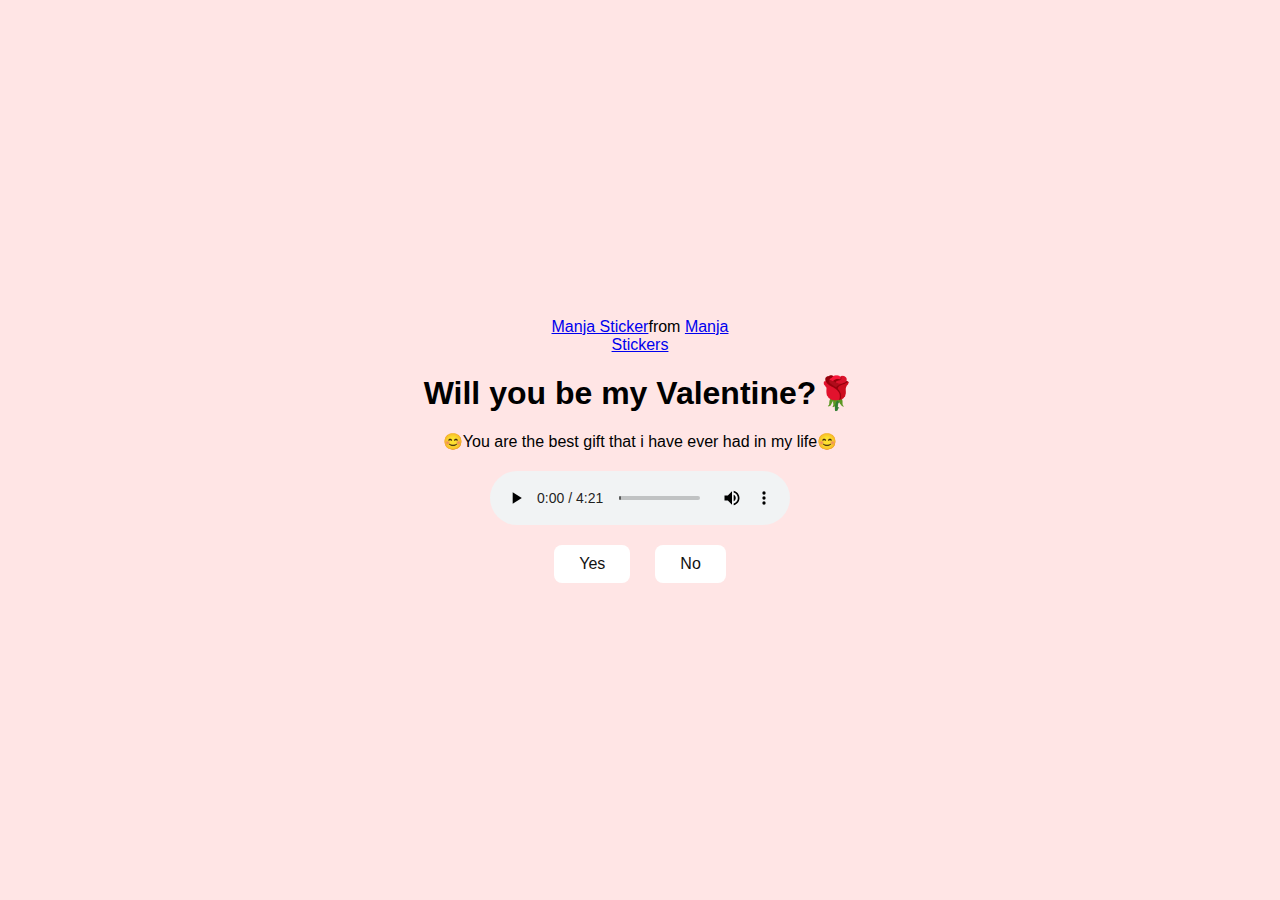
==== index.html @ a7d788a5 "Add files via upload" ====
<!DOCTYPE html>
<html lang="en">
<head>
    
    <meta charset="UTF-8">
    <meta name="viewport" content="width=device-width, initial-scale=1.0">
    <title>Will you be my Valentine?</title>

    <link rel="stylesheet" href="/style.css">
</head>
<body>
    
    <div class="container">
        <div
        class="tenor-gif-embed"
        data-postid="22885016"
        data-share-method="host"
        data-aspect-ratio="1.04918"
        data-width="100%"
      >
        <a href="https://tenor.com/view/manja-gif-22885016">Manja Sticker</a
        >from
        <a href="https://tenor.com/search/manja-stickers">Manja Stickers</a>
      </div>
      <script
        type="text/javascript"
        async
        src="https://tenor.com/embed.js"
      ></script>
        <h1>Will you be my Valentine?🌹</h1>
        <p>😊You are the best gift that i have ever had in my life😊</p>
        <audio loop autoplay controls src="dayone.mp3"></audio>
        <div class="btn">
            <a href="yes.html" target="_blank">
                Yes</a>
            <a href="no1.html" target="_blank">
                No</a>
        </div>

    </div>
    
</body>
</html>
---- style.css ----
* {
    margin: 0;
    padding: 0;
    box-sizing: border-box;
    font-family: sans-serif;
}

body {
    width: 100%;
    min-height: 100vh;
    display: flex;
    justify-content: center;
    align-items: center;
    background-color: #ffe5e5;
}


.container {
        display: flex;
        flex-direction: column;
        text-align: center;
        align-items: center;
        gap: 20px;
        max-width: 500px;
        margin: 20px;
}

.container .tenor-gif-embed {
    max-width: 200px;
}


.container .btn {
    display: flex;
    gap: 25px;
}

.btn a{
    text-decoration: none;
    color: #111;
    background: #fff;
    padding: 10px 25px;
    border-radius: 8px;
    box-shadow: 0.5rem 1rem 3rem hs1(0, 0%, 0%, 0.3);
}
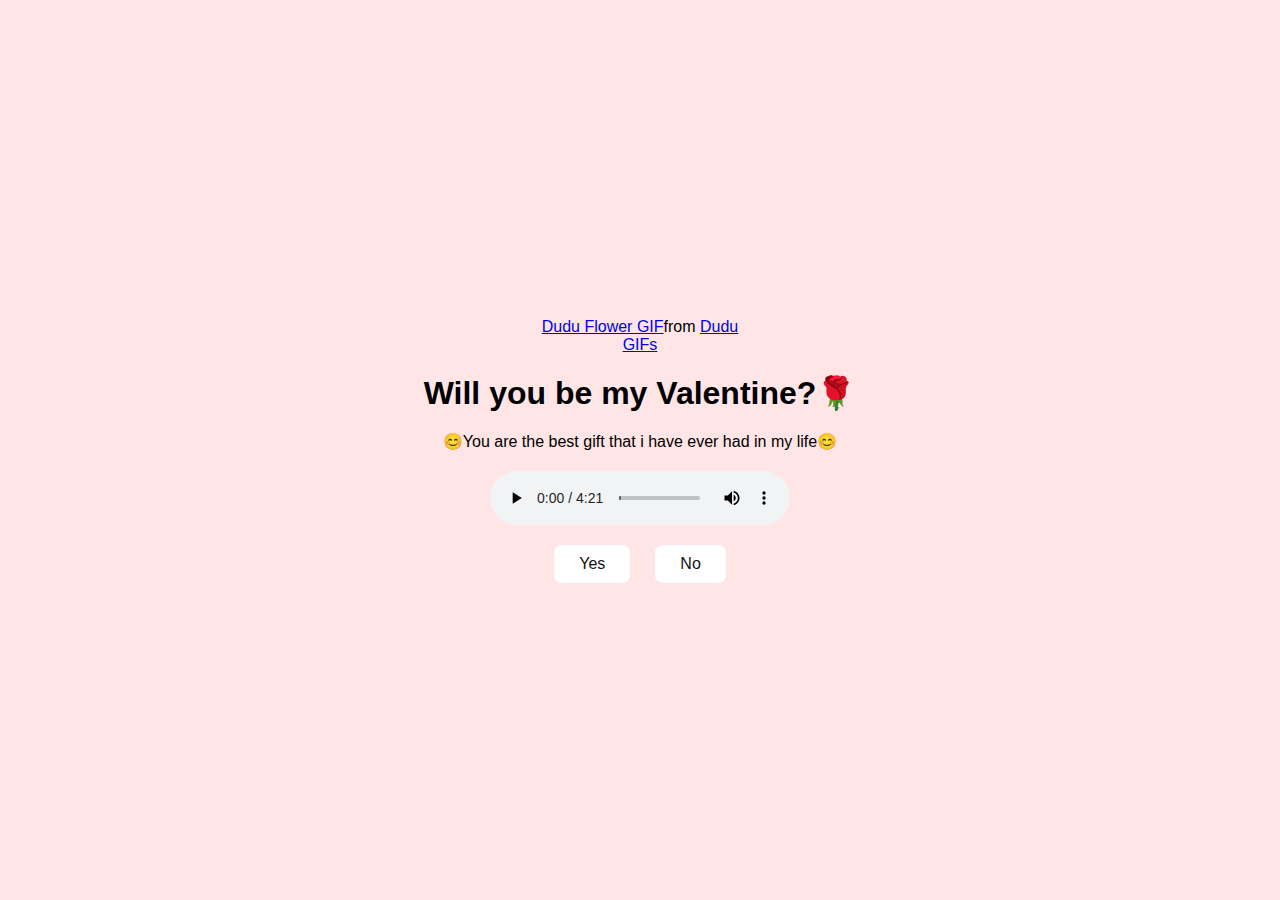
==== commit 1d70798c: "index.html" ====
--- a/index.html
+++ b/index.html
@@ -11,22 +11,9 @@
 <body>
     
     <div class="container">
-        <div
-        class="tenor-gif-embed"
-        data-postid="22885016"
-        data-share-method="host"
-        data-aspect-ratio="1.04918"
-        data-width="100%"
-      >
-        <a href="https://tenor.com/view/manja-gif-22885016">Manja Sticker</a
-        >from
-        <a href="https://tenor.com/search/manja-stickers">Manja Stickers</a>
-      </div>
-      <script
-        type="text/javascript"
-        async
-        src="https://tenor.com/embed.js"
-      ></script>
+        <div class="tenor-gif-embed" data-postid="511329709015824525" data-share-method="host" data-aspect-ratio="1" data-width="100%"><a href="https://tenor.com/view/dudu-flower-gif-511329709015824525">Dudu Flower GIF</a>from <a href="https://tenor.com/search/dudu-gifs">Dudu GIFs</a></div> <script type="text/javascript" async src="https://tenor.com/embed.js">
+            
+        </script>
         <h1>Will you be my Valentine?🌹</h1>
         <p>😊You are the best gift that i have ever had in my life😊</p>
         <audio loop autoplay controls src="dayone.mp3"></audio>
@@ -40,4 +27,4 @@
     </div>
     
 </body>
-</html>+</html>
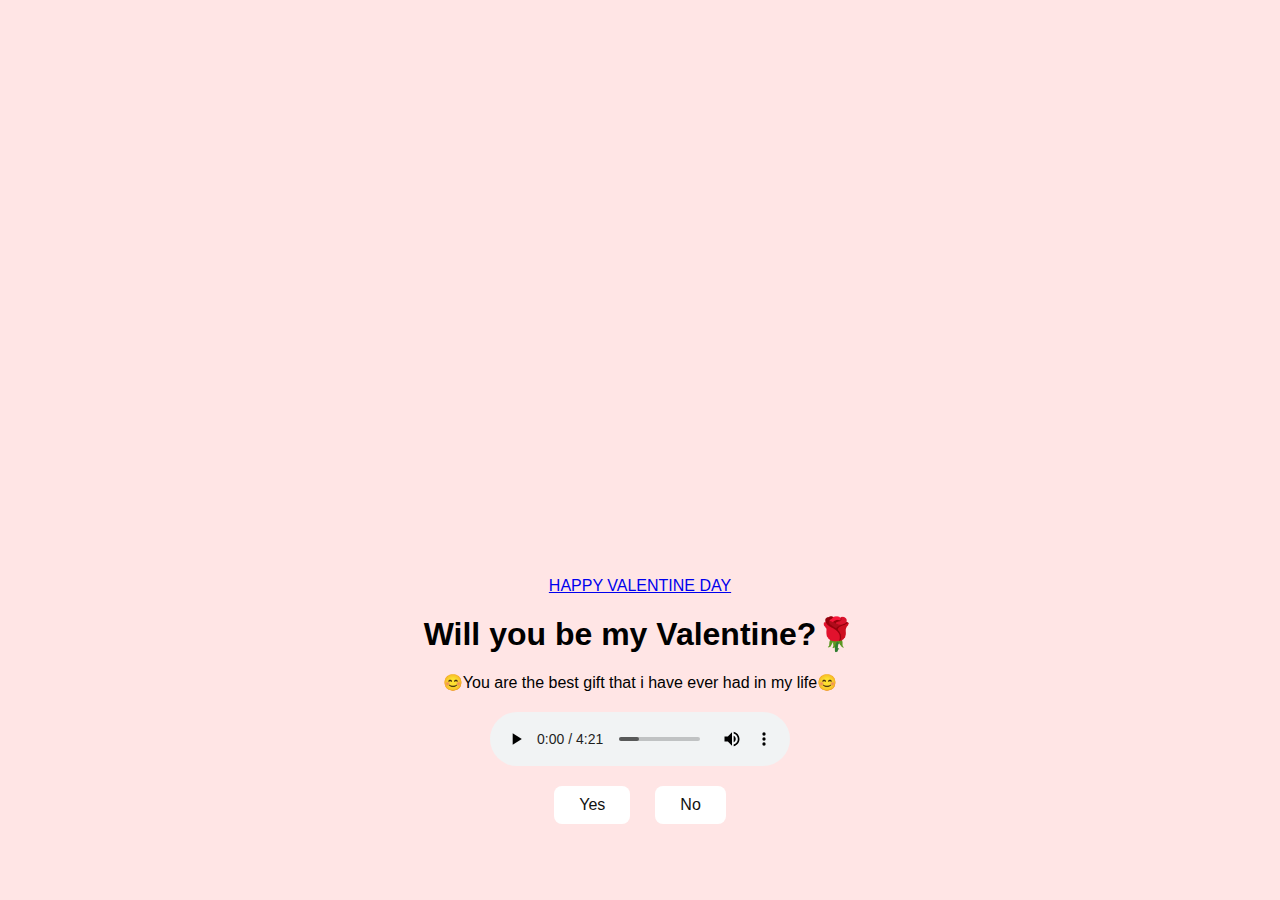
==== commit 7e78060d: "index.html" ====
--- a/index.html
+++ b/index.html
@@ -11,9 +11,7 @@
 <body>
     
     <div class="container">
-        <div class="tenor-gif-embed" data-postid="511329709015824525" data-share-method="host" data-aspect-ratio="1" data-width="100%"><a href="https://tenor.com/view/dudu-flower-gif-511329709015824525">Dudu Flower GIF</a>from <a href="https://tenor.com/search/dudu-gifs">Dudu GIFs</a></div> <script type="text/javascript" async src="https://tenor.com/embed.js">
-            
-        </script>
+       <iframe src="https://giphy.com/embed/1msDUtCpBk1BihoOGD" width="480" height="480" style="" frameBorder="0" class="giphy-embed" allowFullScreen></iframe><p><a href="https://giphy.com/gifs/cat-cute-dog-1msDUtCpBk1BihoOGD">HAPPY VALENTINE DAY</a></p>
         <h1>Will you be my Valentine?🌹</h1>
         <p>😊You are the best gift that i have ever had in my life😊</p>
         <audio loop autoplay controls src="dayone.mp3"></audio>
